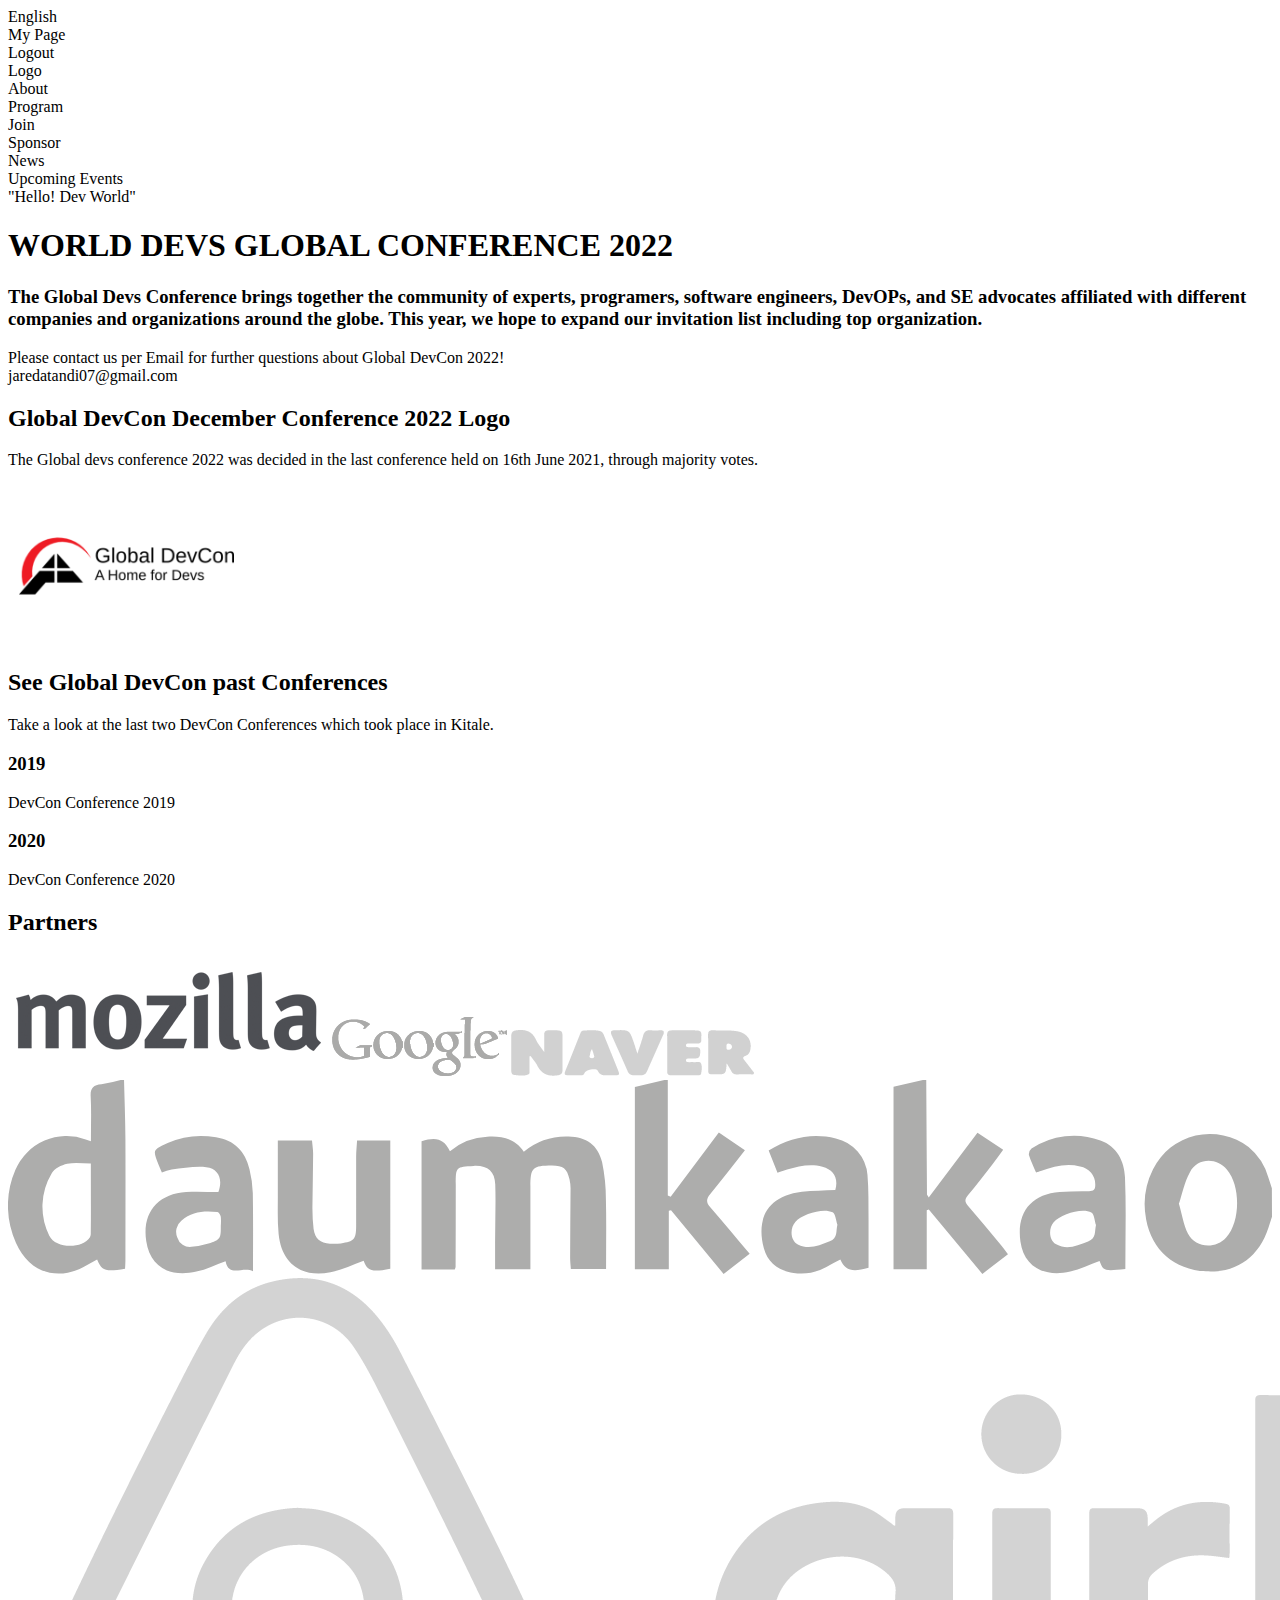
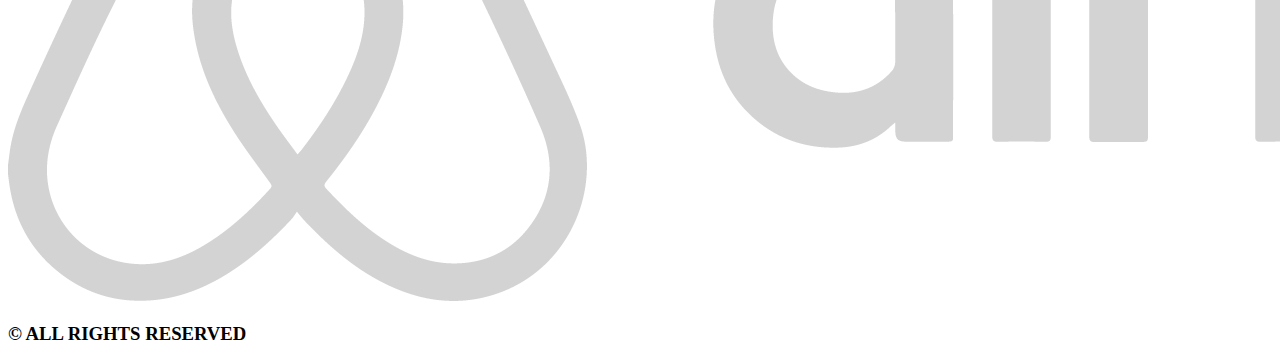
==== about.html @ 5449bba3 "Add the about page" ====
<!DOCTYPE html>
<html lang="en">
  <head>
    <meta charset="UTF-8" />
    <meta http-equiv="X-UA-Compatible" content="IE=edge" />
    <meta name="viewport" content="width=device-width, initial-scale=1.0" />
    <title>Developers Conference Manager</title>
    <!-- Resources -->
    <!-- CSS -->
    <link rel="stylesheet" href="css/about.css" />
    <!-- Fonts -->
    <link rel="stylesheet" href="fonts/Lato/Lato-Bold.ttf" />
  </head>
  <body>
    <header class="background">
      <!-- Mobile hamburger menu -->
      <div class="ham dflex">
        <div class="bars"></div>
        <div class="bars"></div>
        <div class="bars"></div>
      </div>
      <!-- Desktop header strip -->
      <div class="desktop-only">
        <div>
          <i></i>
          <i></i>
        </div>
        <div>
          <div>English</div>
          <div>My Page</div>
          <div>Logout</div>
        </div>
      </div>
      <div class="desktop-only">
        <div><div>Logo</div></div>
        <div>
          <div>About</div>
          <div>Program</div>
          <div>Join</div>
          <div>Sponsor</div>
          <div>News</div>
        </div>
        <div>Upcoming Events</div>
      </div>
      <div class="about-hero dflex">
        <div class="lato intro">"Hello! Dev World"</div>
        <div class="main-heading title lato dflex">
          <h1>WORLD DEVS GLOBAL CONFERENCE 2022</h1>
        </div>
        <div class="description">
          <h3 class="lato">
            The Global Devs Conference brings together the community of experts,
            programers, software engineers, DevOPs, and SE advocates affiliated
            with different companies and organizations around the globe. This
            year, we hope to expand our invitation list including top
            organization.
          </h3>
        </div>
        <div class="lato contact">
          Please contact us per Email for further questions about Global DevCon
          2022!
        </div>
        <div class="lato email">jaredatandi07@gmail.com</div>
      </div>
    </header>
    <main>
      <div class="about-main lato dflex">
        <!-- Programs main header -->
        <div class="program-title">
          <h2>Global DevCon December Conference 2022 Logo</h2>
          <div class="line"></div>
          <p>
            The Global devs conference 2022 was decided in the last conference
            held on 16th June 2021, through majority votes.
          </p>
        </div>
        <div class="devslogo">
          <img src="./images/devlogo.png" alt="logo" />
        </div>
        <div class="past-events">
          <div class="program-title">
            <h2>See Global DevCon past Conferences</h2>
            <div class="line"></div>
            <p>
              Take a look at the last two DevCon Conferences which took place in
              Kitale.
            </p>
          </div>
          <div class="past-images dflex">
            <div class="past-card1 dflex">
              <h3 class="centered-text">2019</h3>
              <p class="centered-text">DevCon Conference 2019</p>
            </div>
            <div class="past-card2 dflex">
              <h3 class="centered-text">2020</h3>
              <p class="centered-text">DevCon Conference 2020</p>
            </div>
          </div>
        </div>

        <section class="sponsors">
          <h2 class="centered-text">Partners</h2>
          <div class="line"></div>
          <div class="sponsors-logos dflex">
            <img src="./images/mozilla.png" alt="mozilla" />
            <img src="./images/Google.png" alt="Google" />
            <img src="./images/navar.png" alt="navar" />
            <img src="./images/daumkakao.svg" alt="daumkakao" />
            <img src="./images/airbnb.png" alt="airbnb" />
          </div>
        </section>
      </div>
    </main>
    <!-- Footer -->
    <footer class="footer dflex">
      <h3>&#169; ALL RIGHTS RESERVED</h3>
      <div class="pattern"></div>
    </footer>
    <!-- End of footer -->
  </body>
  <script async src="js/index.js"></script>
</html>
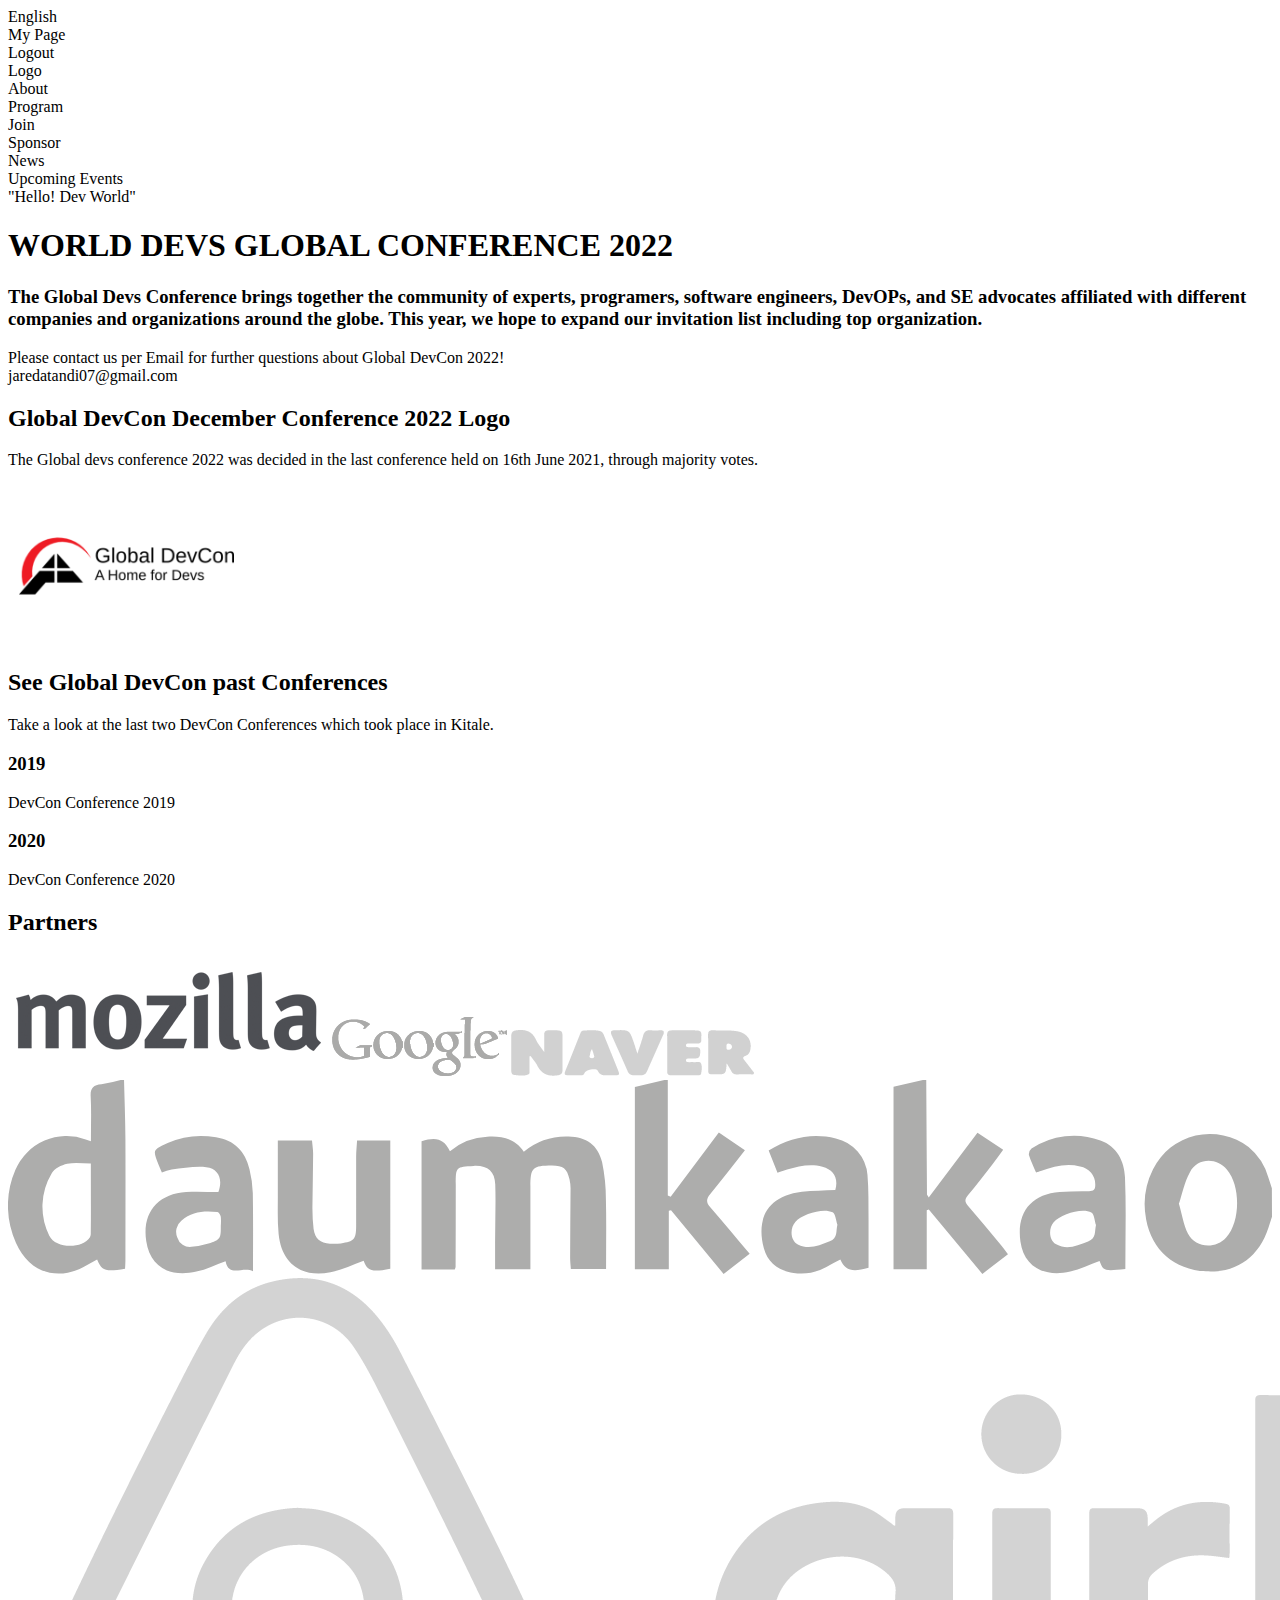
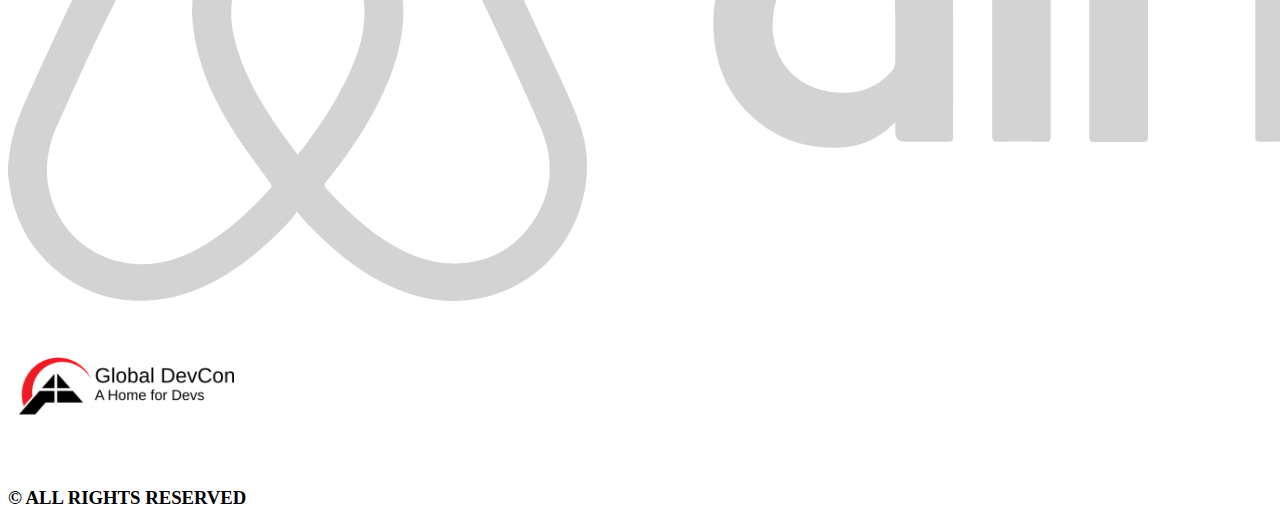
==== commit 40f3f253: "Add logo to the footer" ====
--- a/about.html
+++ b/about.html
@@ -86,14 +86,19 @@
               Kitale.
             </p>
           </div>
+
           <div class="past-images dflex">
             <div class="past-card1 dflex">
-              <h3 class="centered-text">2019</h3>
-              <p class="centered-text">DevCon Conference 2019</p>
+              <div class="overlay dflex">
+                <h3 class="centered-text">2019</h3>
+                <p class="centered-text">DevCon Conference 2019</p>
+              </div>
             </div>
             <div class="past-card2 dflex">
-              <h3 class="centered-text">2020</h3>
-              <p class="centered-text">DevCon Conference 2020</p>
+              <div class="overlay dflex">
+                <h3 class="centered-text">2020</h3>
+                <p class="centered-text">DevCon Conference 2020</p>
+              </div>
             </div>
           </div>
         </div>
@@ -113,6 +118,9 @@
     </main>
     <!-- Footer -->
     <footer class="footer dflex">
+      <div class="footer-logo">
+        <img src="./images/devlogo.png" alt="logo" />
+      </div>
       <h3>&#169; ALL RIGHTS RESERVED</h3>
       <div class="pattern"></div>
     </footer>
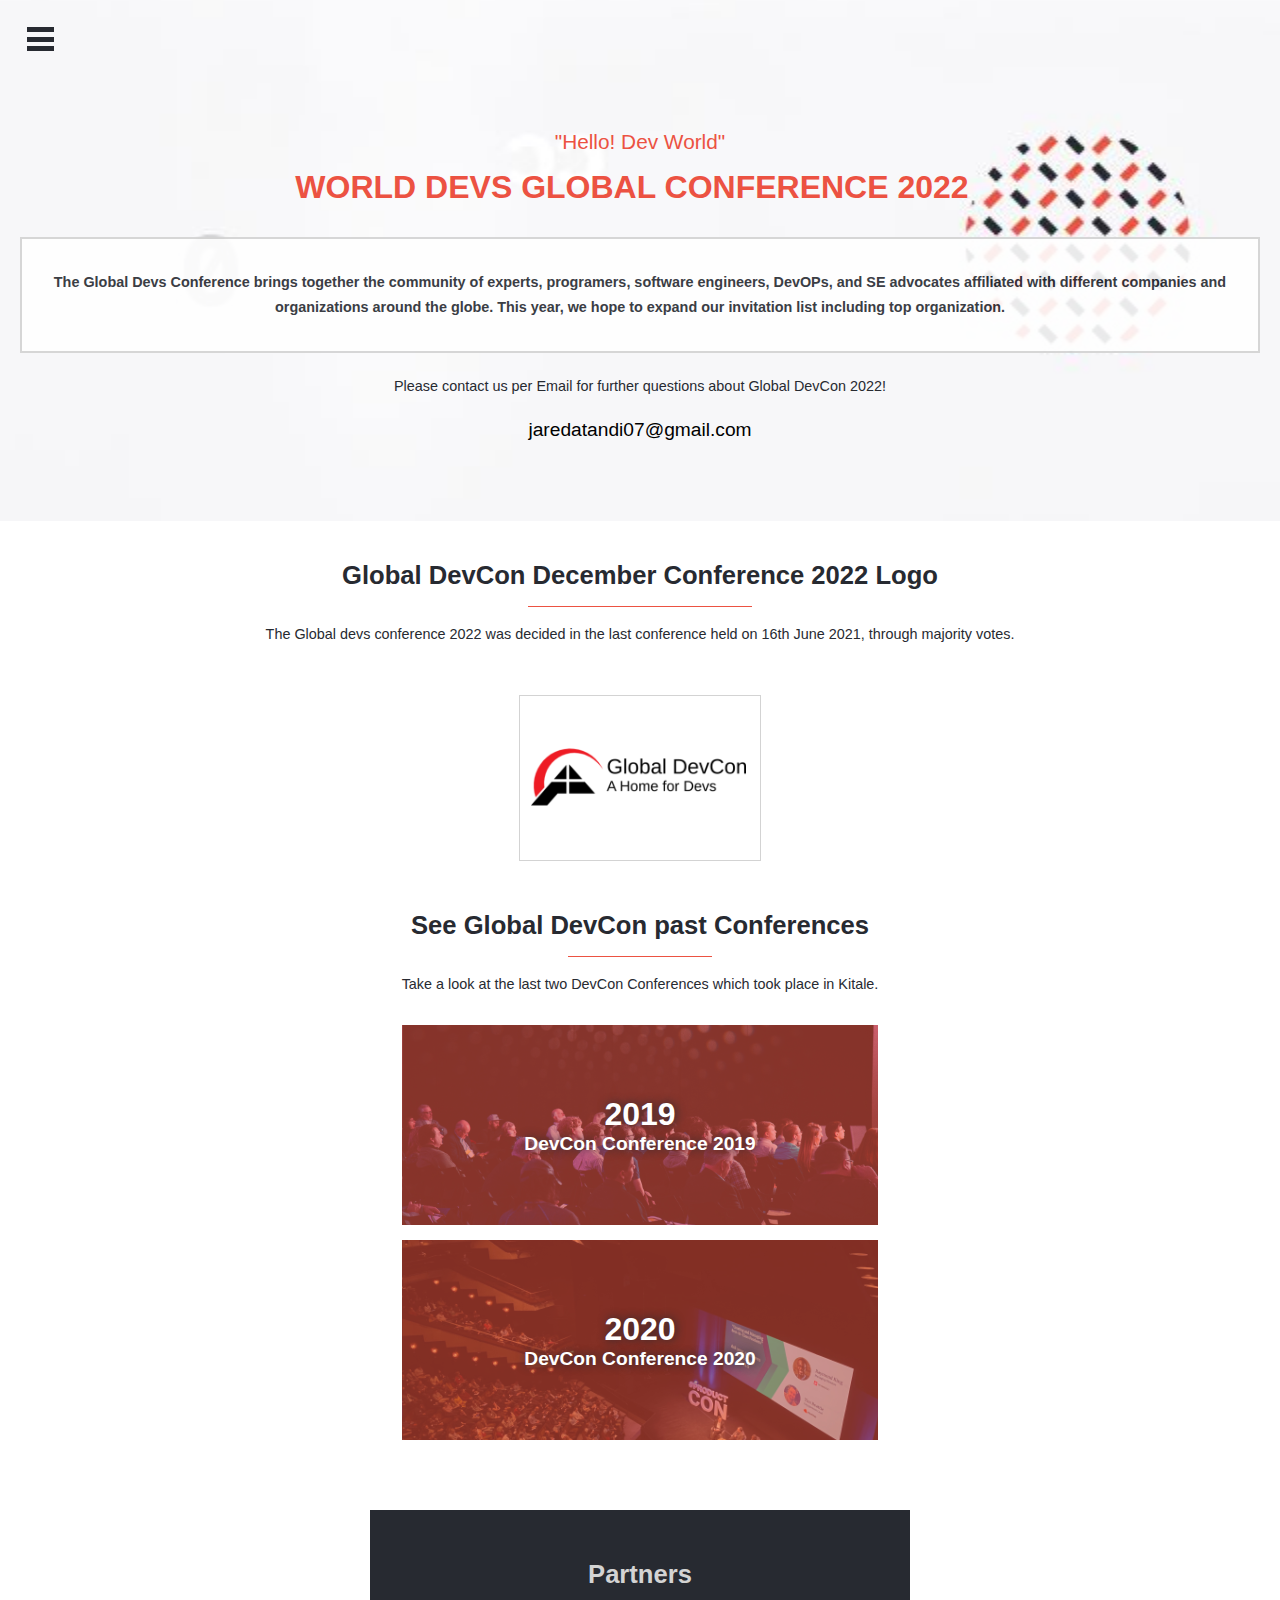
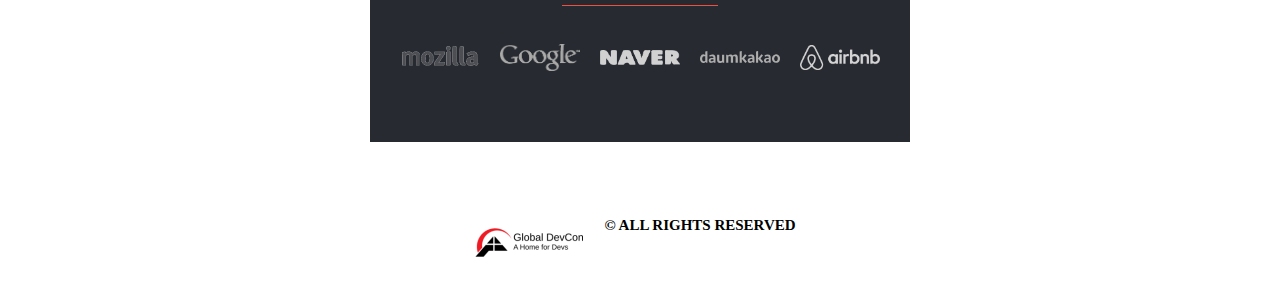
==== commit cd630968: "Implement popup page when hamburger menu is pressed" ====
--- a/about.html
+++ b/about.html
@@ -4,14 +4,25 @@
     <meta charset="UTF-8" />
     <meta http-equiv="X-UA-Compatible" content="IE=edge" />
     <meta name="viewport" content="width=device-width, initial-scale=1.0" />
-    <title>Developers Conference Manager</title>
+    <title>About Developers Conference Manager</title>
     <!-- Resources -->
     <!-- CSS -->
     <link rel="stylesheet" href="css/about.css" />
+    <link rel="stylesheet" href="css/popup.css" />
     <!-- Fonts -->
     <link rel="stylesheet" href="fonts/Lato/Lato-Bold.ttf" />
   </head>
   <body>
+    <div>
+      <div class="mobile-popup-nav" style="display: none">
+        <div class="x-icon"><div class="close">&#x2715;</div></div>
+        <ul>
+          <li class="nav"><a href="./index.html">Home</a></li>
+          <li class="nav"><a href="#">About</a></li>
+          <li class="nav"><a href="#sponsors">Sponsor</a></li>
+        </ul>
+      </div>
+    </div>
     <header class="background">
       <!-- Mobile hamburger menu -->
       <div class="ham dflex">
@@ -103,7 +114,7 @@
           </div>
         </div>
 
-        <section class="sponsors">
+        <section id="sponsors" class="sponsors">
           <h2 class="centered-text">Partners</h2>
           <div class="line"></div>
           <div class="sponsors-logos dflex">
--- a/css/about.css
+++ b/css/about.css
@@ -0,0 +1,237 @@
+body {
+  margin: 0;
+  padding: 0;
+  box-sizing: border-box;
+}
+
+h1,
+h2,
+h3,
+p {
+  padding: 0;
+  margin: 0;
+}
+
+.desktop-only {
+  display: none;
+}
+
+.centered-text {
+  text-align: center;
+}
+
+.dflex {
+  display: flex;
+}
+
+.lato {
+  font-family: 'Lato', sans-serif;
+}
+
+.background {
+  background-image: url(../images/bg_0.jpg);
+  background-repeat: no-repeat;
+  background-position: center;
+  background-size: cover;
+}
+
+.ham {
+  flex-direction: column;
+  padding: 1.7rem;
+  gap: 0.3rem;
+  align-items: flex-start;
+}
+
+.bars {
+  height: 0.3rem;
+  width: 1.7rem;
+  background-color: #272a31;
+}
+
+.intro {
+  font-weight: 500;
+  font-size: 1.3rem;
+  color: #ec5242;
+  padding-top: 2rem;
+}
+
+.about-hero {
+  flex-direction: column;
+  gap: 15px;
+  justify-content: center;
+  align-items: center;
+  text-align: center;
+  padding: 20px 20px 80px 20px;
+}
+
+.main-heading {
+  align-items: center;
+}
+
+.main-heading h1 {
+  font-size: 2rem;
+  color: #ec5242;
+  font-weight: 900;
+  padding: 0 1rem 1rem 0;
+  margin: 0;
+}
+
+.description {
+  border: 2px solid #d3d3d3;
+  padding: 16px 8px;
+  opacity: 0.9;
+  background-color: #fff;
+}
+
+.description h3 {
+  padding: 0.9rem;
+  font-weight: 600;
+  font-size: 0.9rem;
+  line-height: 1.6rem;
+  color: #272a31;
+}
+
+.contact {
+  font-weight: 500;
+  font-size: 0.9rem;
+  color: #272a31;
+  line-height: 1.4rem;
+  padding: 0.4rem;
+}
+
+.email {
+  font-size: 1.2rem;
+  font-weight: 500;
+}
+
+.about-main {
+  align-items: center;
+  flex-direction: column;
+  justify-content: center;
+  gap: 50px;
+  padding: 40px 18px;
+}
+
+.program-title h2 {
+  font-weight: 600;
+  text-align: center;
+  font-size: 1.6rem;
+  color: #272a31;
+}
+
+.program-title p {
+  color: #272a31;
+  font-size: 0.9rem;
+  line-height: 1.4rem;
+  text-align: center;
+}
+
+.line {
+  width: 30%;
+  height: 1px;
+  background-color: #ec5242;
+  margin: 1rem auto;
+}
+
+.devslogo {
+  border: 1px solid #d3d3d3;
+}
+
+.past-images {
+  flex-direction: column;
+  gap: 15px;
+  margin-top: 30px;
+  margin-bottom: 20px;
+}
+
+.past-images h3 {
+  color: #fff;
+  font-size: 2rem;
+  font-weight: 900;
+  text-shadow: #272a31 1px 0 10px;
+}
+
+.past-images p {
+  color: #fff;
+  font-size: 1.2rem;
+  font-weight: bold;
+  text-shadow: #272a31 1px 0 10px;
+}
+
+.past-card1 {
+  background-image: url(../images/devcon1.jpg);
+  background-position: center;
+  background-size: cover;
+  justify-content: center;
+  align-items: center;
+  flex-direction: column;
+  grid-area: 5px;
+  height: 200px;
+}
+
+.past-card2 {
+  background-image: url(../images/devcon2.jpg);
+  background-position: center;
+  background-size: cover;
+  align-items: center;
+  flex-direction: column;
+  justify-content: center;
+  grid-area: 5px;
+  height: 200px;
+}
+
+.overlay {
+  background-color: #ec53428d;
+  align-items: center;
+  flex-direction: column;
+  justify-content: center;
+  width: 100%;
+  height: 100%;
+}
+
+.overlay:hover {
+  opacity: 0;
+}
+
+.sponsors {
+  padding: 50px 10px;
+  color: #d3d3d3;
+  background-color: #272a31;
+}
+
+.sponsors h2 {
+  font-weight: 600;
+  font-size: 1.6rem;
+}
+
+.sponsors-logos {
+  flex-direction: row;
+  flex-wrap: wrap;
+  padding: 20px;
+  align-items: center;
+  justify-content: center;
+  gap: 20px;
+}
+
+.sponsors-logos img {
+  width: 5rem;
+}
+
+.footer {
+  justify-content: center;
+  flex-direction: row;
+  padding: 20px;
+  font-size: 15px;
+  gap: 10px;
+}
+
+.footer h3 {
+  font-size: 15px;
+  padding: 4px;
+  padding-top: 15px;
+}
+
+.footer-logo img {
+  width: 120px;
+  height: 80px;
+}
--- a/css/popup.css
+++ b/css/popup.css
@@ -0,0 +1,37 @@
+.mobile-popup-nav {
+  display: flex;
+  flex-direction: column;
+  justify-content: flex-start;
+  align-items: flex-start;
+  background-color: #272a31;
+  color: #fff;
+  height: 100%;
+  width: 100%;
+  padding: 30px;
+  position: fixed;
+}
+
+.x-icon {
+  display: flex;
+  justify-content: flex-end;
+  align-items: flex-end;
+  width: 80%;
+  color: #fff;
+  font-size: 30px;
+  font-weight: 900;
+  height: 40px;
+  size: 20px;
+}
+
+.mobile-popup-nav ul {
+  list-style-type: none;
+  display: flex;
+  flex-direction: column;
+  gap: 20px;
+}
+
+.mobile-popup-nav ul li a {
+  text-decoration: none;
+  color: #fff;
+  font-size: 1.2rem;
+}
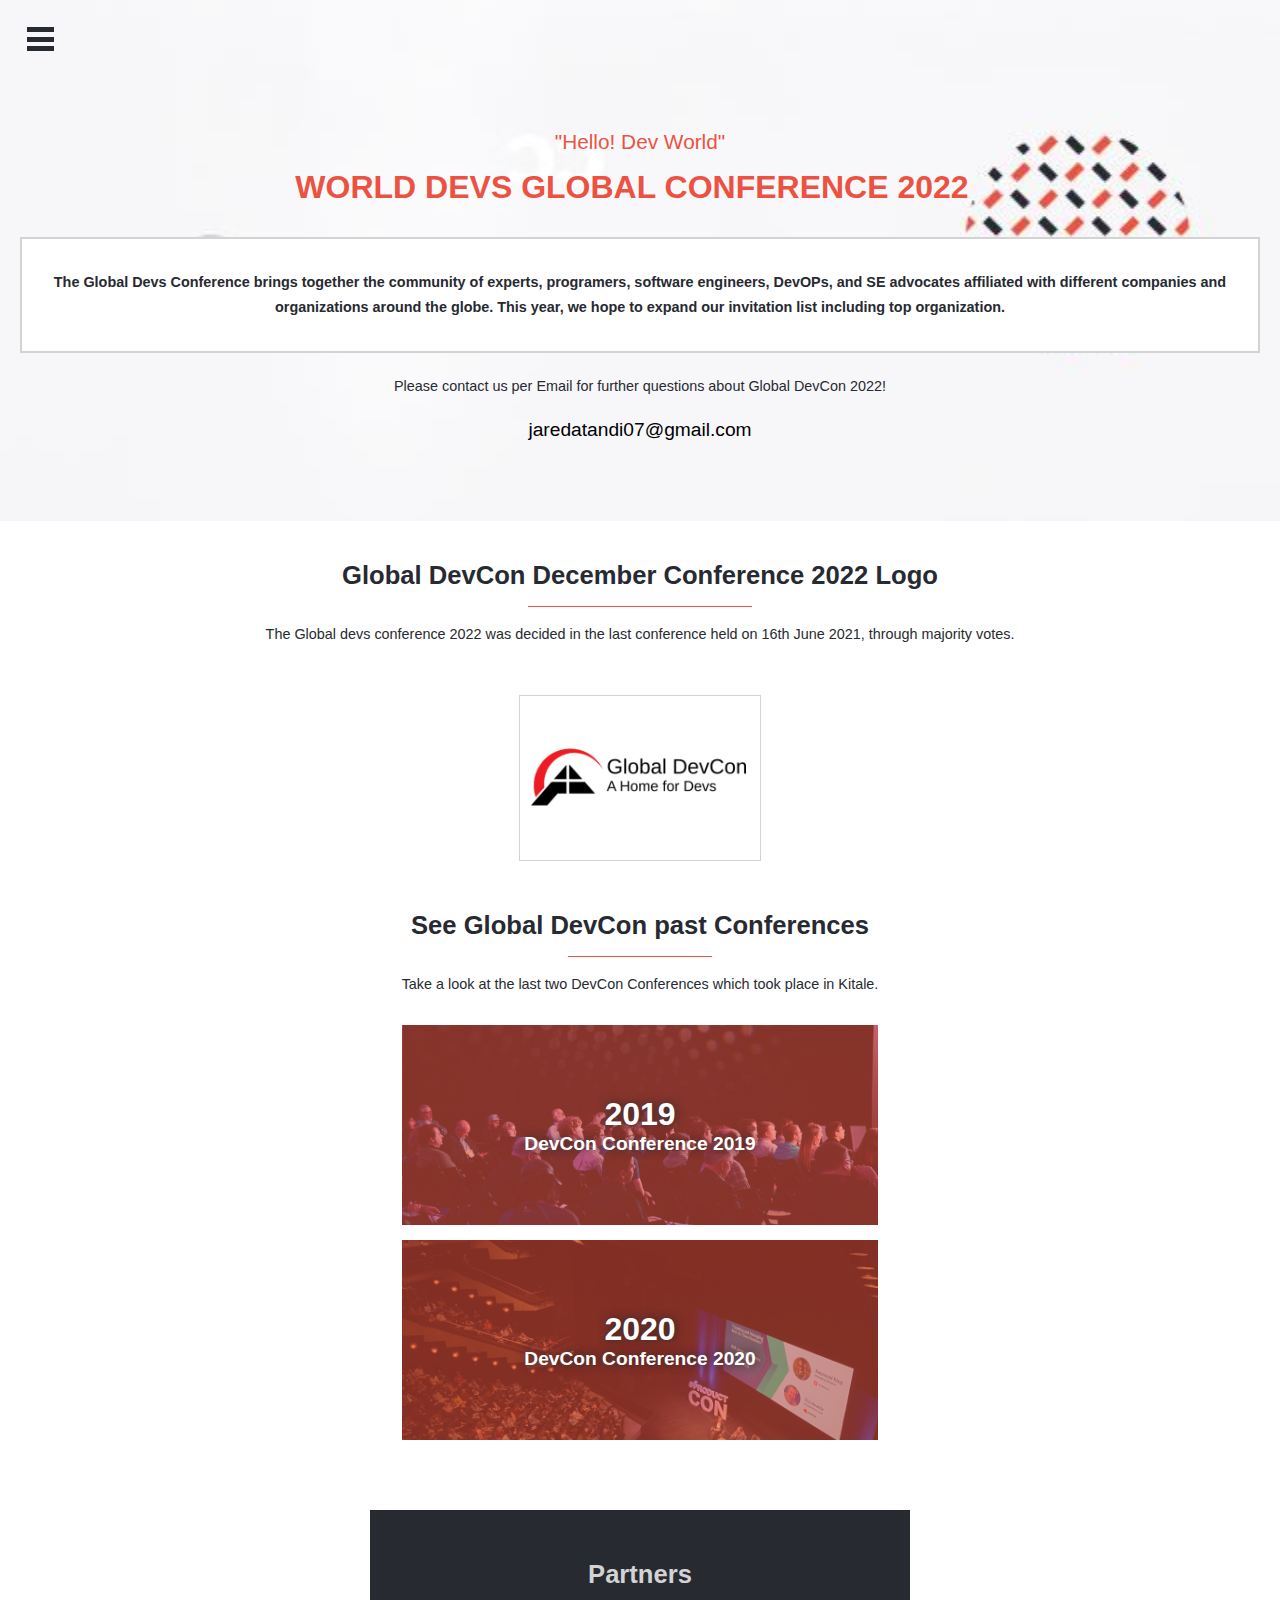
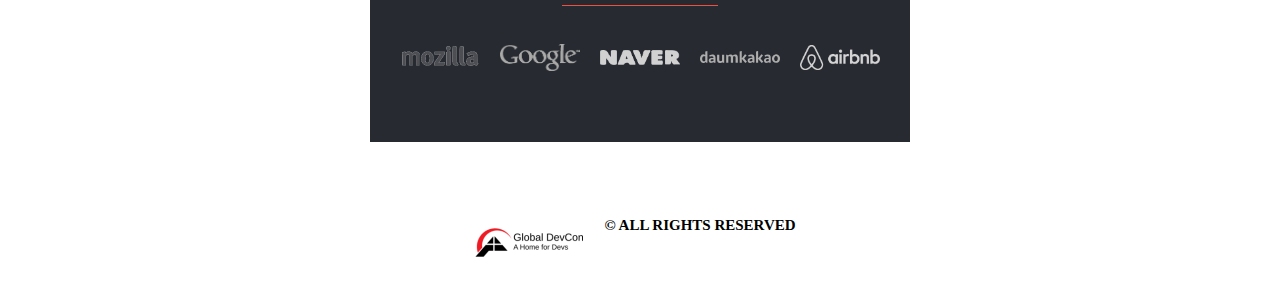
==== commit ed8632b0: "Code refactor for the toggle button" ====
--- a/about.html
+++ b/about.html
@@ -14,7 +14,7 @@
   </head>
   <body>
     <div>
-      <div class="mobile-popup-nav" style="display: none">
+      <div class="mobile-popup-nav active">
         <div class="x-icon"><div class="close">&#x2715;</div></div>
         <ul>
           <li class="nav"><a href="./index.html">Home</a></li>
@@ -25,10 +25,12 @@
     </div>
     <header class="background">
       <!-- Mobile hamburger menu -->
-      <div class="ham dflex">
-        <div class="bars"></div>
-        <div class="bars"></div>
-        <div class="bars"></div>
+      <div class="hamburger-menu">
+        <div class="ham dflex">
+          <div class="bars"></div>
+          <div class="bars"></div>
+          <div class="bars"></div>
+        </div>
       </div>
       <!-- Desktop header strip -->
       <div class="desktop-only">
--- a/css/about.css
+++ b/css/about.css
@@ -35,6 +35,10 @@
   background-size: cover;
 }
 
+.active {
+  display: none;
+}
+
 .ham {
   flex-direction: column;
   padding: 1.7rem;
@@ -79,7 +83,6 @@
 .description {
   border: 2px solid #d3d3d3;
   padding: 16px 8px;
-  opacity: 0.9;
   background-color: #fff;
 }
 
@@ -234,4 +237,4 @@
 .footer-logo img {
   width: 120px;
   height: 80px;
-}
+}--- a/css/popup.css
+++ b/css/popup.css
@@ -1,5 +1,4 @@
 .mobile-popup-nav {
-  display: flex;
   flex-direction: column;
   justify-content: flex-start;
   align-items: flex-start;
@@ -34,4 +33,4 @@
   text-decoration: none;
   color: #fff;
   font-size: 1.2rem;
-}
+}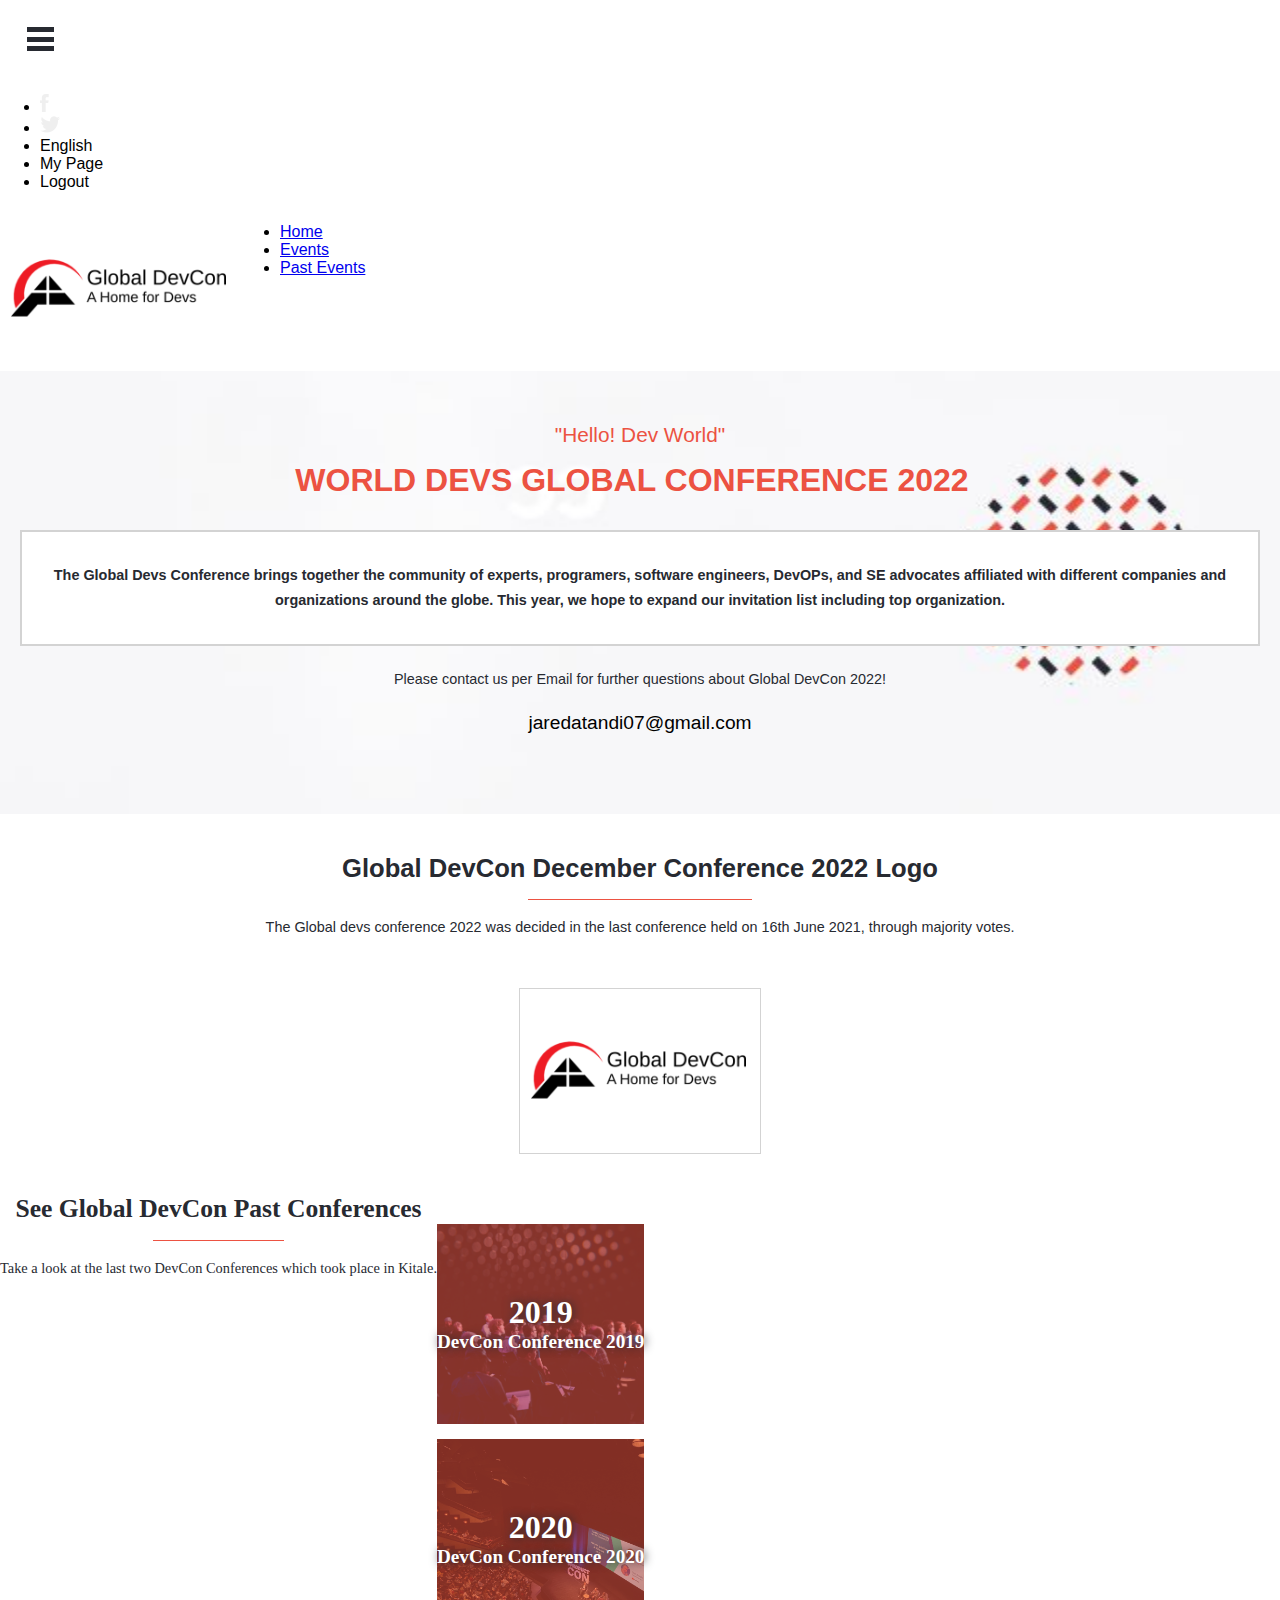
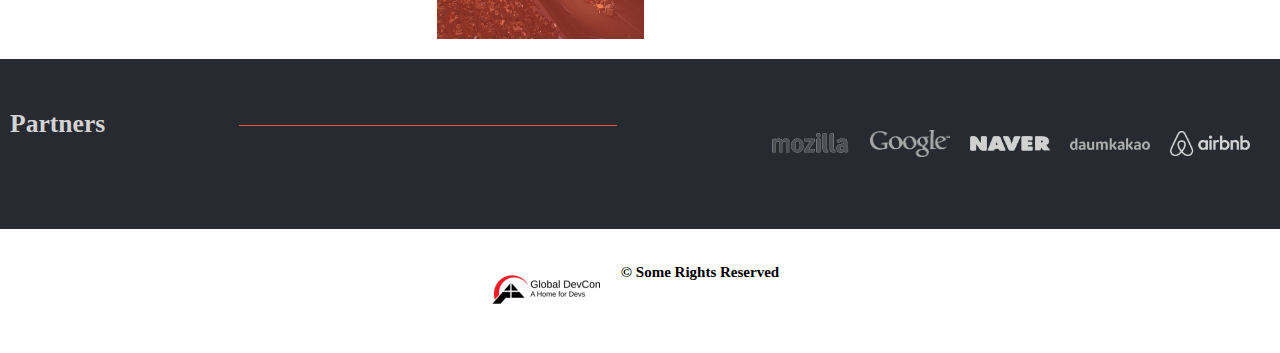
==== commit d9df7b35: "Remove the sponsors section in the desktop version" ====
--- a/about.html
+++ b/about.html
@@ -23,7 +23,7 @@
         </ul>
       </div>
     </div>
-    <header class="background">
+    <header>
       <!-- Mobile hamburger menu -->
       <div class="hamburger-menu">
         <div class="ham dflex">
@@ -33,51 +33,57 @@
         </div>
       </div>
       <!-- Desktop header strip -->
-      <div class="desktop-only">
+      <div class="desktop-only top-head dflex lato">
+        <ul>
+          <li>
+            <a href="#"> <img src="./images/facebook.png" alt="facebook" /></a>
+          </li>
+          <li>
+            <a href="#"> <img src="./images/twitter.png" alt="facebook" /></a>
+          </li>
+          <li>English</li>
+          <li>My Page</li>
+          <li>Logout</li>
+        </ul>
+      </div>
+      <div class="desktop-only main-nav dflex">
         <div>
-          <i></i>
-          <i></i>
+          <a href="./index.html"
+            ><img src="./images/devlogo.png" alt="logo"
+          /></a>
         </div>
-        <div>
-          <div>English</div>
-          <div>My Page</div>
-          <div>Logout</div>
+        <ul class="lato">
+          <li><a href="./index.html">Home</a></li>
+          <li><a href="#events">Events</a></li>
+          <li><a href="#past">Past Events</a></li>
+        </ul>
+      </div>
+
+      <div class="background">
+        <div class="about-hero dflex">
+          <div class="lato intro">"Hello! Dev World"</div>
+          <div class="main-heading title lato dflex">
+            <h1>WORLD DEVS GLOBAL CONFERENCE 2022</h1>
+          </div>
+          <div class="description">
+            <h3 class="lato">
+              The Global Devs Conference brings together the community of
+              experts, programers, software engineers, DevOPs, and SE advocates
+              affiliated with different companies and organizations around the
+              globe. This year, we hope to expand our invitation list including
+              top organization.
+            </h3>
+          </div>
+          <div class="lato contact">
+            Please contact us per Email for further questions about Global
+            DevCon 2022!
+          </div>
+          <div class="lato email">jaredatandi07@gmail.com</div>
         </div>
-      </div>
-      <div class="desktop-only">
-        <div><div>Logo</div></div>
-        <div>
-          <div>About</div>
-          <div>Program</div>
-          <div>Join</div>
-          <div>Sponsor</div>
-          <div>News</div>
-        </div>
-        <div>Upcoming Events</div>
-      </div>
-      <div class="about-hero dflex">
-        <div class="lato intro">"Hello! Dev World"</div>
-        <div class="main-heading title lato dflex">
-          <h1>WORLD DEVS GLOBAL CONFERENCE 2022</h1>
-        </div>
-        <div class="description">
-          <h3 class="lato">
-            The Global Devs Conference brings together the community of experts,
-            programers, software engineers, DevOPs, and SE advocates affiliated
-            with different companies and organizations around the globe. This
-            year, we hope to expand our invitation list including top
-            organization.
-          </h3>
-        </div>
-        <div class="lato contact">
-          Please contact us per Email for further questions about Global DevCon
-          2022!
-        </div>
-        <div class="lato email">jaredatandi07@gmail.com</div>
       </div>
     </header>
     <main>
-      <div class="about-main lato dflex">
+      <div id="events" class="about-main lato dflex">
         <!-- Programs main header -->
         <div class="program-title">
           <h2>Global DevCon December Conference 2022 Logo</h2>
@@ -90,51 +96,51 @@
         <div class="devslogo">
           <img src="./images/devlogo.png" alt="logo" />
         </div>
-        <div class="past-events">
-          <div class="program-title">
-            <h2>See Global DevCon past Conferences</h2>
-            <div class="line"></div>
-            <p>
-              Take a look at the last two DevCon Conferences which took place in
-              Kitale.
-            </p>
+      </div>
+      <!-- past events -->
+      <div id="past" class="past-events dflex">
+        <div class="program-title">
+          <h2>See Global DevCon Past Conferences</h2>
+          <div class="line"></div>
+          <p>
+            Take a look at the last two DevCon Conferences which took place in
+            Kitale.
+          </p>
+        </div>
+
+        <div class="past-images dflex">
+          <div class="past-card1 dflex">
+            <div class="overlay dflex">
+              <h3 class="centered-text">2019</h3>
+              <p class="centered-text">DevCon Conference 2019</p>
+            </div>
           </div>
-
-          <div class="past-images dflex">
-            <div class="past-card1 dflex">
-              <div class="overlay dflex">
-                <h3 class="centered-text">2019</h3>
-                <p class="centered-text">DevCon Conference 2019</p>
-              </div>
-            </div>
-            <div class="past-card2 dflex">
-              <div class="overlay dflex">
-                <h3 class="centered-text">2020</h3>
-                <p class="centered-text">DevCon Conference 2020</p>
-              </div>
+          <div class="past-card2 dflex">
+            <div class="overlay dflex">
+              <h3 class="centered-text">2020</h3>
+              <p class="centered-text">DevCon Conference 2020</p>
             </div>
           </div>
         </div>
-
-        <section id="sponsors" class="sponsors">
-          <h2 class="centered-text">Partners</h2>
-          <div class="line"></div>
-          <div class="sponsors-logos dflex">
-            <img src="./images/mozilla.png" alt="mozilla" />
-            <img src="./images/Google.png" alt="Google" />
-            <img src="./images/navar.png" alt="navar" />
-            <img src="./images/daumkakao.svg" alt="daumkakao" />
-            <img src="./images/airbnb.png" alt="airbnb" />
-          </div>
-        </section>
       </div>
     </main>
     <!-- Footer -->
+    <section id="sponsors" class="sponsors mobile-only dflex">
+      <h2 class="centered-text">Partners</h2>
+      <div class="line line2"></div>
+      <div class="sponsors-logos dflex">
+        <img src="./images/mozilla.png" alt="mozilla" />
+        <img src="./images/Google.png" alt="Google" />
+        <img src="./images/navar.png" alt="navar" />
+        <img src="./images/daumkakao.svg" alt="daumkakao" />
+        <img src="./images/airbnb.png" alt="airbnb" />
+      </div>
+    </section>
     <footer class="footer dflex">
       <div class="footer-logo">
         <img src="./images/devlogo.png" alt="logo" />
       </div>
-      <h3>&#169; ALL RIGHTS RESERVED</h3>
+      <h3>&#169; Some Rights Reserved</h3>
       <div class="pattern"></div>
     </footer>
     <!-- End of footer -->
--- a/css/about.css
+++ b/css/about.css
@@ -237,4 +237,4 @@
 .footer-logo img {
   width: 120px;
   height: 80px;
-}+}
--- a/css/popup.css
+++ b/css/popup.css
@@ -33,4 +33,4 @@
   text-decoration: none;
   color: #fff;
   font-size: 1.2rem;
-}+}
